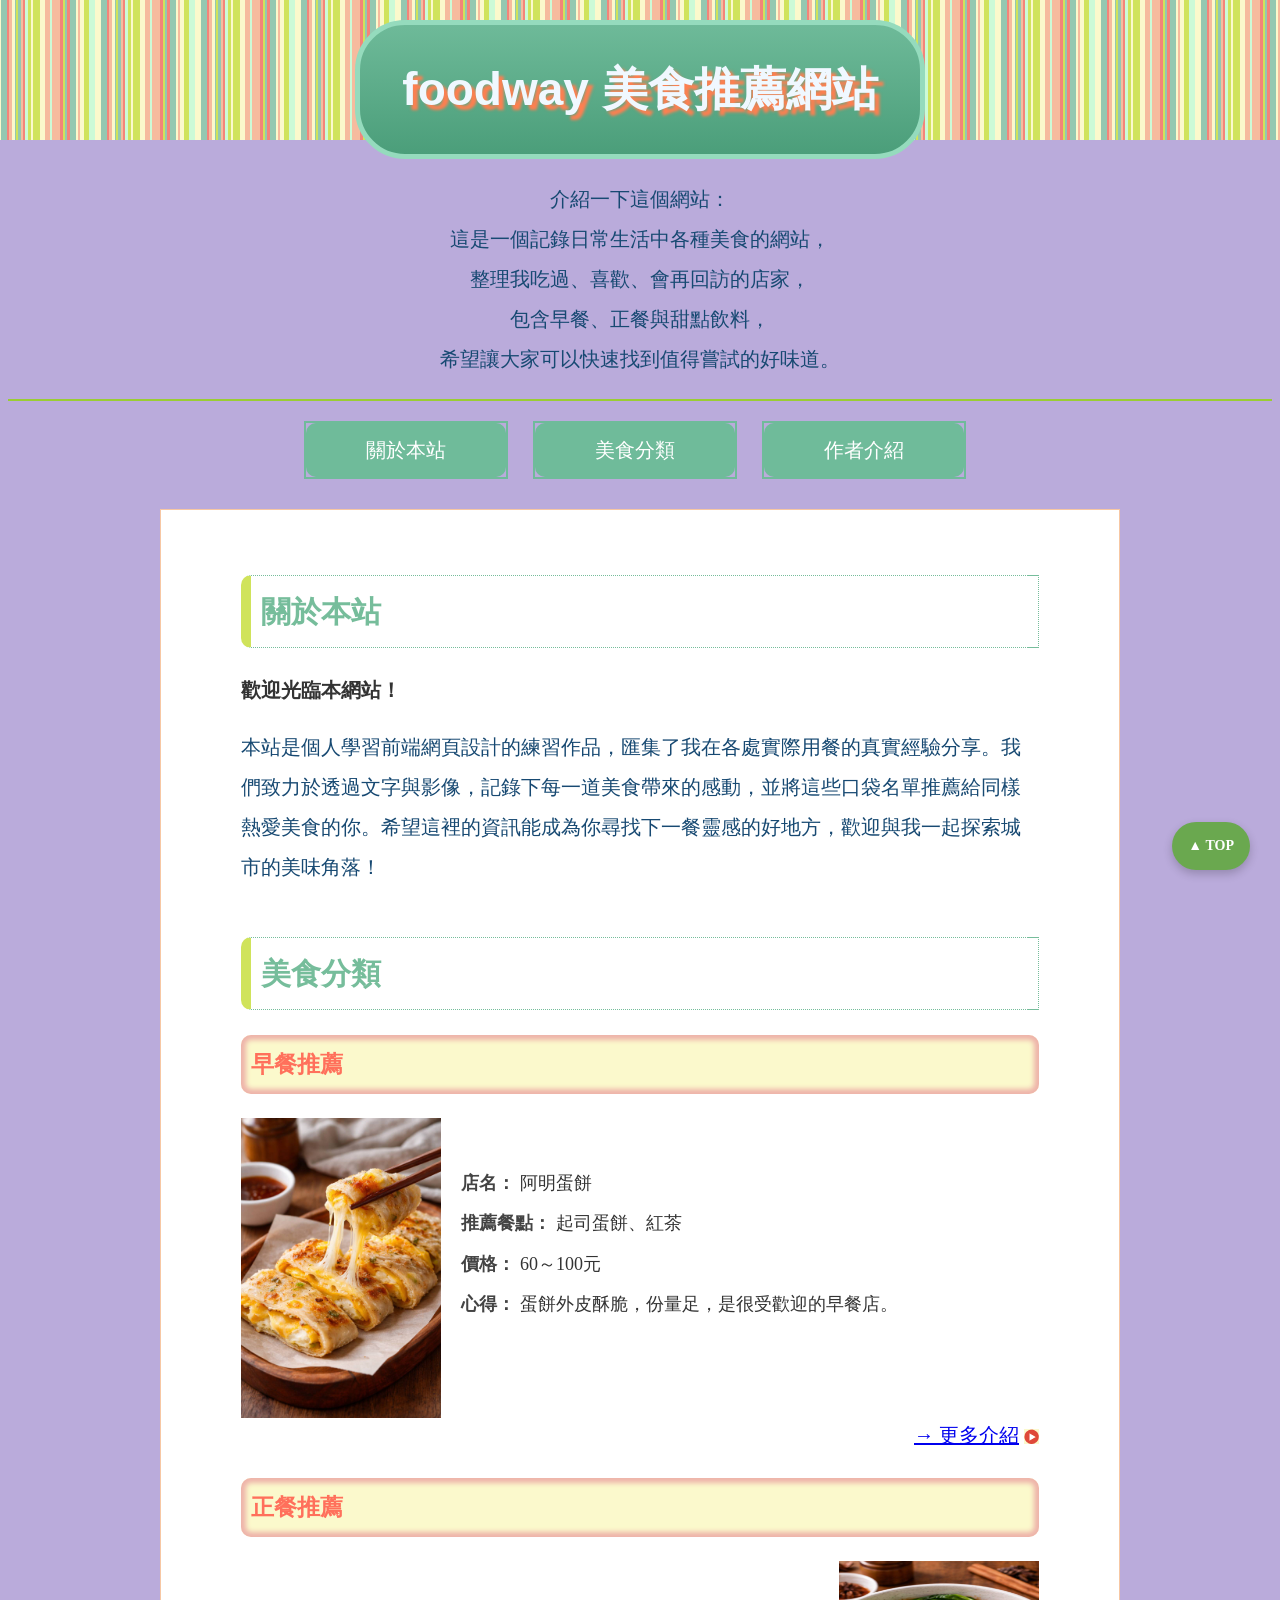
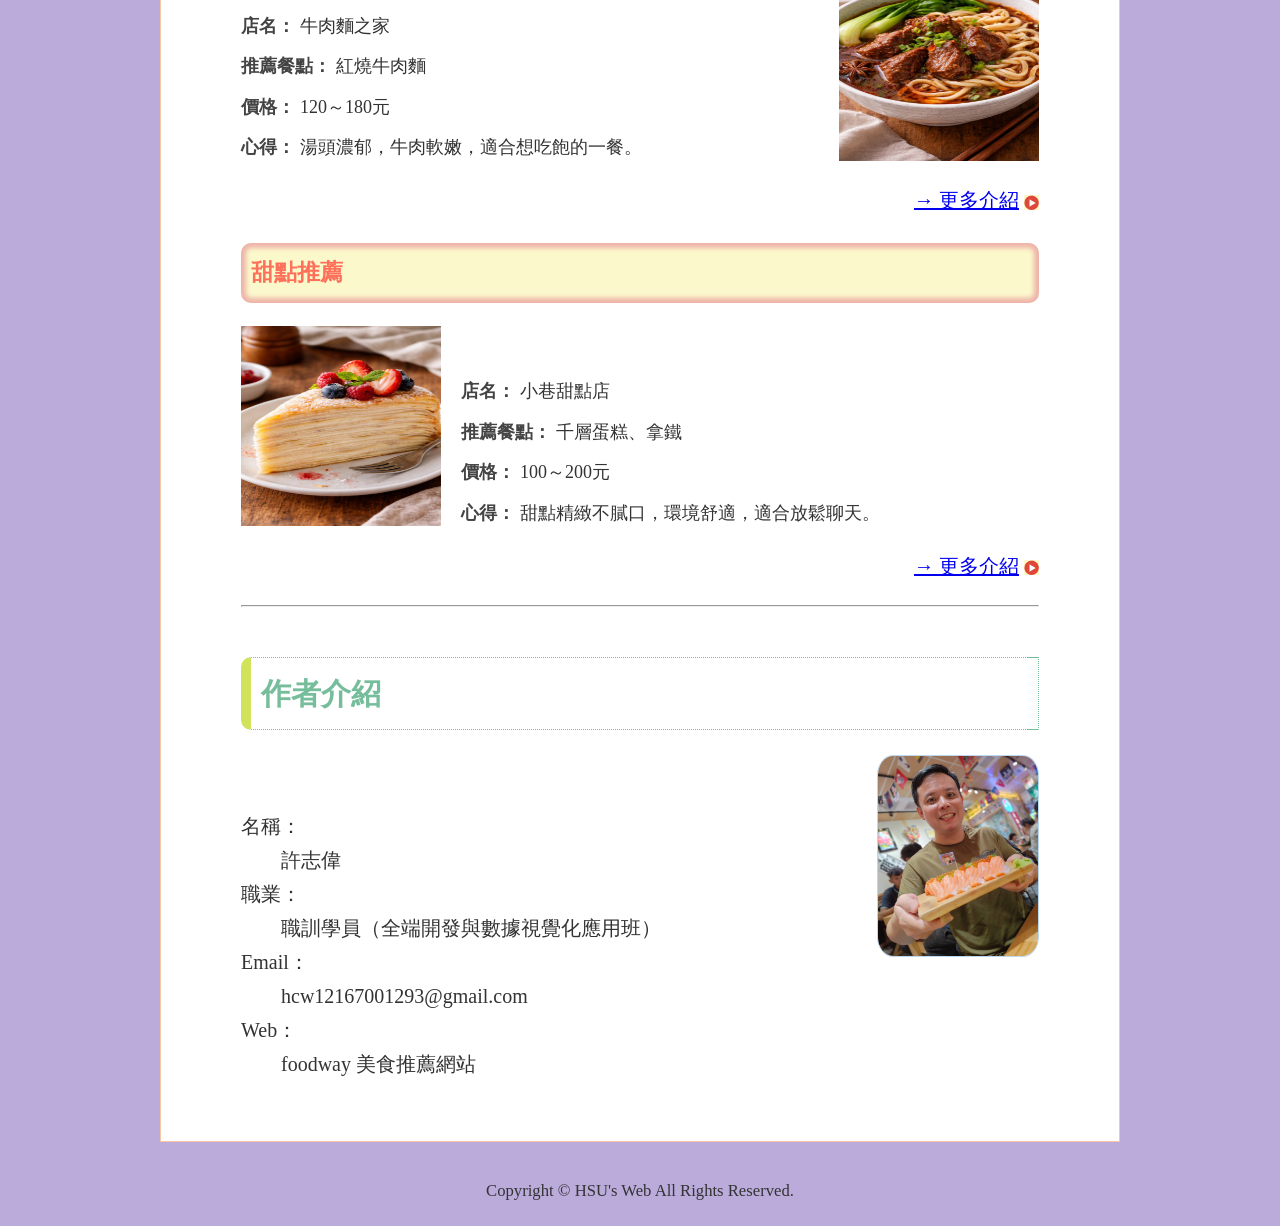
==== index.html @ b3e3e61b "Rename index.0416.html to index.html" ====
<!DOCTYPE html>
<html lang="zh-TW">

<head>
    <meta charset="UTF-8">
    <meta name="viewport" content="width=device-width, initial-scale=1.0">
    <title>foodway 美食推薦網站</title>
    <link rel="stylesheet" href="style0423.css">
</head>

<body>
    <main>
        <header>

            <h1>foodway 美食推薦網站</h1>
            <p class="introduce">介紹一下這個網站：<br>
                這是一個記錄日常生活中各種美食的網站，<br>
                整理我吃過、喜歡、會再回訪的店家，<br>
                包含早餐、正餐與甜點飲料，<br>
                希望讓大家可以快速找到值得嘗試的好味道。</p>
        </header>

        <hr color="yellowgreen" ，width="95%">
        <nav class="menu">
            <ul>
                <li><a href="#intro">關於本站</a></li>
                <li><a href="#foods">美食分類</a></li>
                <li><a href="#profile">作者介紹</a></li>
            </ul>
        </nav>

        <div class="content">
            <section id="intro">
                <h2>關於本站</h2>
                <p><strong >歡迎光臨本網站！</strong><p class="introduce">本站是個人學習前端網頁設計的練習作品，匯集了我在各處實際用餐的真實經驗分享。我們致力於透過文字與影像，記錄下每一道美食帶來的感動，並將這些口袋名單推薦給同樣熱愛美食的你。希望這裡的資訊能成為你尋找下一餐靈感的好地方，歡迎與我一起探索城市的美味角落！</p>
                </p>
            </section>


            <section id="foods">
                <h2>美食分類</h2>
                <p class="clear">
                <h3>早餐推薦</h3>
                <img class="imgL" src="./images/eggroll.jpg" width=200 hight="200" alt="無法顯示圖片" title="阿明蛋餅"><br>
                <ul class="food-intro-list">
                    <li ><strong>店名：</strong>阿明蛋餅</li>
                    <li><strong>推薦餐點：</strong>起司蛋餅、紅茶</li>
                    <li><strong>價格：</strong>60～100元</li>
                    <li><strong>心得：</strong>蛋餅外皮酥脆，份量足，是很受歡迎的早餐店。</li>
                </ul>
                <p class="clear more"><a href="./breakfast.html" target="_blank">→ 更多介紹</a></p>


                <h3 class="clear">正餐推薦</h3>
                <img class="imgR" src="./images/beefnoodle.jpg" width=200 height="200" alt="無法顯示圖片" title="牛肉麵之家"><br>
                <ul class="food-intro-list">
                    <li><strong>店名：</strong>牛肉麵之家</li>
                    <li><strong>推薦餐點：</strong>紅燒牛肉麵</li>
                    <li><strong>價格：</strong>120～180元</li>
                    <li><strong>心得：</strong>湯頭濃郁，牛肉軟嫩，適合想吃飽的一餐。</li>
                </ul>
                <p class="clear more"><a href="./meal.html" target="_blank">→ 更多介紹</a></p>

                <h3 class="clear">甜點推薦</h3>
                <img class="imgL" src="./images/cake.jpg" width=200 height="200" alt="無法顯示圖片" title="小巷甜點店"><br>
                <ul class="food-intro-list">
                    <li><strong>店名：</strong>小巷甜點店</li>
                    <li><strong>推薦餐點：</strong>千層蛋糕、拿鐵</li>
                    <li><strong>價格：</strong>100～200元</li>
                    <li><strong>心得：</strong>甜點精緻不膩口，環境舒適，適合放鬆聊天。</li>
                </ul>
                <p class="clear more"><a href="./dessert.html" target="_blank">→ 更多介紹</a></p>

            </section>

            <hr>
            <section id="profile" class="clearfix">
                <h2>作者介紹</h2>
                <img class="imgR imgRad" src="./images/profile2.jpg" width="160" height="200" alt="無法顯示圖片"
                    title="作者圖片"><br>
                <dl>
                    <dt>名稱：</dt>
                    <dd>許志偉</dd>
                    <dt>職業：</dt>
                    <dd>職訓學員（全端開發與數據視覺化應用班）</dd>
                    <dt>Email：</dt>
                    <dd>hcw12167001293@gmail.com</dd>
                    <dt>Web：</dt>
                    <dd>foodway 美食推薦網站</dd>
                </dl>
            </section>
        </div>
        <footer>
            <p>
                <small>Copyright © HSU's Web All Rights Reserved.</small>
            </p>
        </footer>
    </main>
    <a href="#" class="scroll-to-top" title="回到頂端">▲ TOP</a>
</body>

</html>
---- style0423.css ----
@charset "utf-8";

/*視窗背景色設定*/

body {
    background-color: #baabdb;
    background-image: url(./images/bg.png);
    background-repeat: repeat-x;
    color: #5ea09f
}it

/*連結顏色設定*/
a:link {
    color: green;
    text-decoration: none;
}

a:visited {
    color: purple;
}

a:hover {
    color: orange;
}

a:active {
    color: #3699e8;
}

/*頁首,導覽,頁尾的共通設定*/
/* header, nav, footer{
text-align: left;
} */
header {
    text-align: center;
}

.introduce {
    font-family: Georgia, 'Times New Roman', Times, serif;
    font-size: 20px;
    line-height: 2;        /* 行高拉開，更易閱讀 */
    color: #174972;
}

nav {
    text-align: center;
    margin: 20px auto;
    padding: 5px auto;
}

footer {
    text-align: center;
}

/*頁面標題設定*/
h1 {
    color: aliceblue;
    background-color: #59a986;
    /* 漸層設定 */
    background: linear-gradient(to bottom, #6eba99, #4b9e7a);
    
    width: 500px;
    border: 5px solid #95dbbd;
    padding: 30px;
    box-sizing: content-box;
    margin: 20px auto;
    
    /* 讓原本方方正正的格子變「圓角」 */
    border-radius: 50px;
    font-size: 230%;
    
    /* 文字陰影 */
    text-shadow: 5px 5px 3px coral;
    
    /* 行高（修正處） */
    line-height: 1.5em; 
    
    /* 字體清單（修正處） */
    font-family: "Microsoft JhengHei", sans-serif;
}

/*導覽樣式設定*/
.menu{
    margin-left: -2.5em;
    font-size: 20px;
}
.menu li{
    border: 2px solid #6fbb9a;
    list-style-type: none;
    display: inline-block;
    width: 200px;
    margin: 0 10px;
    /* padding: 10px;
    border-radius: 10px; */
    /* background-color: #6fbb9a; */
}

.menu li a {
    color: white;
    text-decoration: none;
    background-color: #6fbb9a;
    padding: 10px;
    display: block;
    border-radius: 10px;
}


/*內容區塊邊框設定*/
.content{
    background-color: #fff;
    width: 960px;
    border: 1px solid #f7c7a3;
    margin: 30px auto;
    padding: 40px 80px;
    box-sizing: border-box;
}
/*次標題設定*/
h2{
    color: #76bd9b;
    border: 1px dotted #76bd9b;
    border-left: 10px solid #d0e35b;
    padding: 10px;
    border-radius: 10px 0 0 10px;
}


/*小標題設定*/
h3{
    color: #ff705b;
    background-color: #fbf9cc;
    padding: 10px;
    border-radius: 10px;
    box-shadow: 0 0 5px 5px #eeb3aa inset;
}



/*文繞圖設定*/
.imgL{
    float: left;
    margin-right: 20px;
}
.imgR{
    float: right;
    margin-left: 20px;
}
.clear{
    clear: both;
}

.clearfix::after{
    content: "";
    display: block;
    clear: both;
}
/*「更多介紹」連結設定*/
.more{
    text-align: right;
}

.more::after{
    content: url(./images/ico_arrow.png);
    margin-left: 5px;
    vertical-align: middle;
}

/*連結圖示設定*/

/*圓形圖片設定*/
.imgRad{
     border-radius: 10%;
     border: 1px solid #bad7f0;
}

/*區塊間分隔*/
   div.content > section ~ section{
        margin-top: 50px;
   }
/*表格設定*/
table{
     width: 100%;
     border: 2px solid #f7c7a3;
     margin-bottom: 30px;
     border-collapse: collapse;
     /* border-spacing: 10px; */
}

table th, table td{
     border: 1px solid #f7c7a3;
     padding: 10px 20px;
}

table th{
     background-color: #ffeeee;
     text-align: left;
     width: 8em;
}

table caption{
     margin-bottom: 10px;
}

/*表單設定*/
table input[type="text"],
table input[type="email"],
table textarea{
     border: 1px solid #CCCCCC;
     padding: 10px;
     font-size: 1em;
     width: 100%;
     box-sizing: border-box;
}

table input[type="text"]:focus,
table input[type="email"]:focus,
table textarea:focus{
     background-color: #d0e35b;
     border: 1px solid #ff705b;
     border-radius: 10px;
     outline: none;
}

/*按鈕設定*/
.btns{
     text-align: center;
}

.btns input{
     width: 200px;
     background-color: #fff;
     border: 2px solid #f7c7a3;
     padding: 10px;
     border-radius: 10px;
     font-size: 1em;
     color: #7107b8;
     margin: 0 10px;
}

.btns input:hover{
     background-color: #f6d9c9;
}

.detail-container {
    max-width: 750px;      /* 集中視覺，閱讀不費力 */
    margin: 40px auto;     /* 上下留空 40px，左右置中 */
    padding: 0 20px;       /* 預留左右內襯，防止貼邊 */
}

/* 內容白底圖卡 */
.detail-card {
    background-color: #ffffff;
    border: 1px solid #e3ebd7; /* 配合您的綠色調邊框 */
    border-radius: 12px;       /* 圓角讓質感提升 */
    padding: 35px;
    box-shadow: 0 4px 12px rgba(0, 0, 0, 0.05); /* 輕微陰影 */
}

/* 詳細頁標題 */
.food-title {
    color: #437c17;        /* 配合主頁的綠色主題 */
    font-size: 24px;
    margin-bottom: 20px;
    text-align: center;    /* 標題居中 */
}

/* 圖片區塊 */
.detail-img-box {
    width: 100%;
    text-align: center;
    margin-bottom: 50px;   /* 與下方資訊拉開距離 */
}

/* 圖片本身 */
.detail-img-box img {
    width: 100%;           /* 寬度撐滿 */
    max-height: 450px;     /* 限制最高高度，避免大圖過長 */
    object-fit: cover;     /* 圖片自動裁切不變形 */
    border-radius: 8px;    /* 圖片微圓角 */
    padding: 20px;
}

/* 店家資訊清單 */
.food-intro-list {
    font-family: Georgia, 'Times New Roman', Times, serif;
    font-size: 18px;
    line-height: 2;        /* 行高拉開，更易閱讀 */
    color: #444444;
}

.food-meta {
    list-style: none;      /* 移除傳統圓點 */
    padding: 0;
    margin-bottom: 30px;
    background-color: #f9fbf7; /* 淡淡的綠底襯托 */
    padding: 20px;
    border-radius: 8px;
}

.food-meta li {
    font-family: Georgia, 'Times New Roman', Times, serif;
    font-size: 18px;
    line-height: 2;        /* 行高拉開，更易閱讀 */
    color: #444444;
}

/* 美味心得區塊 */
.food-content h3 {
    color: #2c5210;
    border-left: 4px solid #6aa84f; /* 左側綠色裝飾線 */
    padding-left: 10px;
    margin-bottom: 15px;
}

.food-content p {
    font-size: 18px;
    line-height: 1.8;      /* 舒適的內文行高 */
    color: #555555;
    text-align: justify;   /* 文字左右對齊 */
}

/* 返回主頁按鈕區塊 */
.back-box {
    text-align: center;
    margin-top: 40px;
}

/* 按鈕樣式 */
.back-btn {
    display: inline-block;
    background-color: #6aa84f; /* 配合主題的綠色按鈕 */
    color: #ffffff;
    text-decoration: none;     /* 拿掉超連結底線 */
    padding: 12px 35px;
    border-radius: 25px;       /* 膠囊造型 */
    font-size: 16px;
    font-weight: bold;
    transition: all 0.3s ease; /* 平滑過渡動畫 */
}

/* 滑鼠懸停效果 */
.back-btn:hover {
    background-color: #4e8234; /* 顏色變深 */
    box-shadow: 0 4px 8px rgba(0, 0, 0, 0.15);
}

.scroll-to-top {
    position: fixed;
    bottom: 30px;
    right: 30px;
    z-index: 999;
    display: inline-block;     /* 修正：確保這行與下方樣式都在大括號內部 */
    background-color: #6aa84f;
    color: #ffffff;
    padding: 12px 16px;
    font-size: 14px;
    font-weight: bold;
    text-decoration: none;
    border-radius: 50px;
    box-shadow: 0 4px 10px rgba(0, 0, 0, 0.2);
    transition: all 0.3s ease;
}

body, p, li, td, th, ul {
    font-size: 20px;
    line-height: 1.7;
    color: #333333;
}

.food-intro-list {
    list-style: none;
    padding: 0;
    margin: 15px 0;
}

.food-intro-list li {
    font-size: 18px;
    line-height: 1.8;
    margin-bottom: 8px;
    color: #333333;
}

.food-intro-list strong {
    color: #444444;
    margin-right: 5px;
}
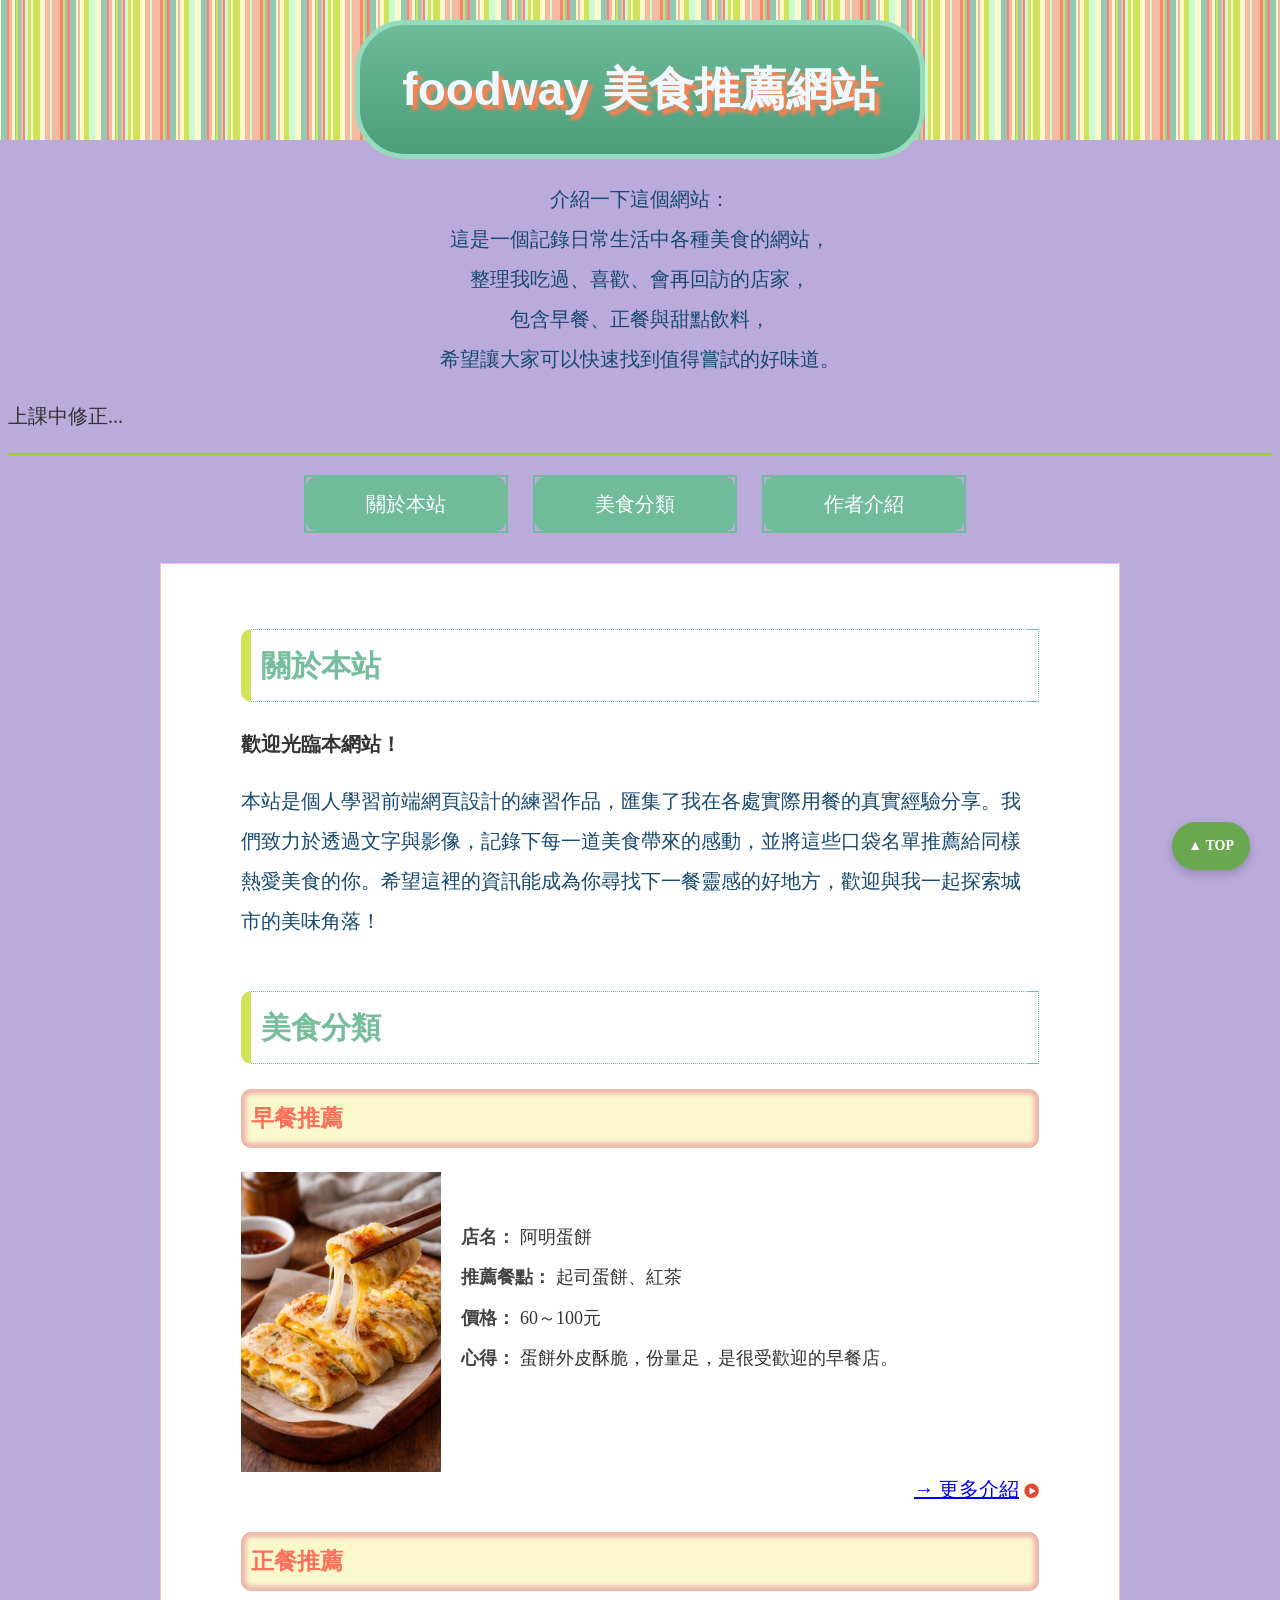
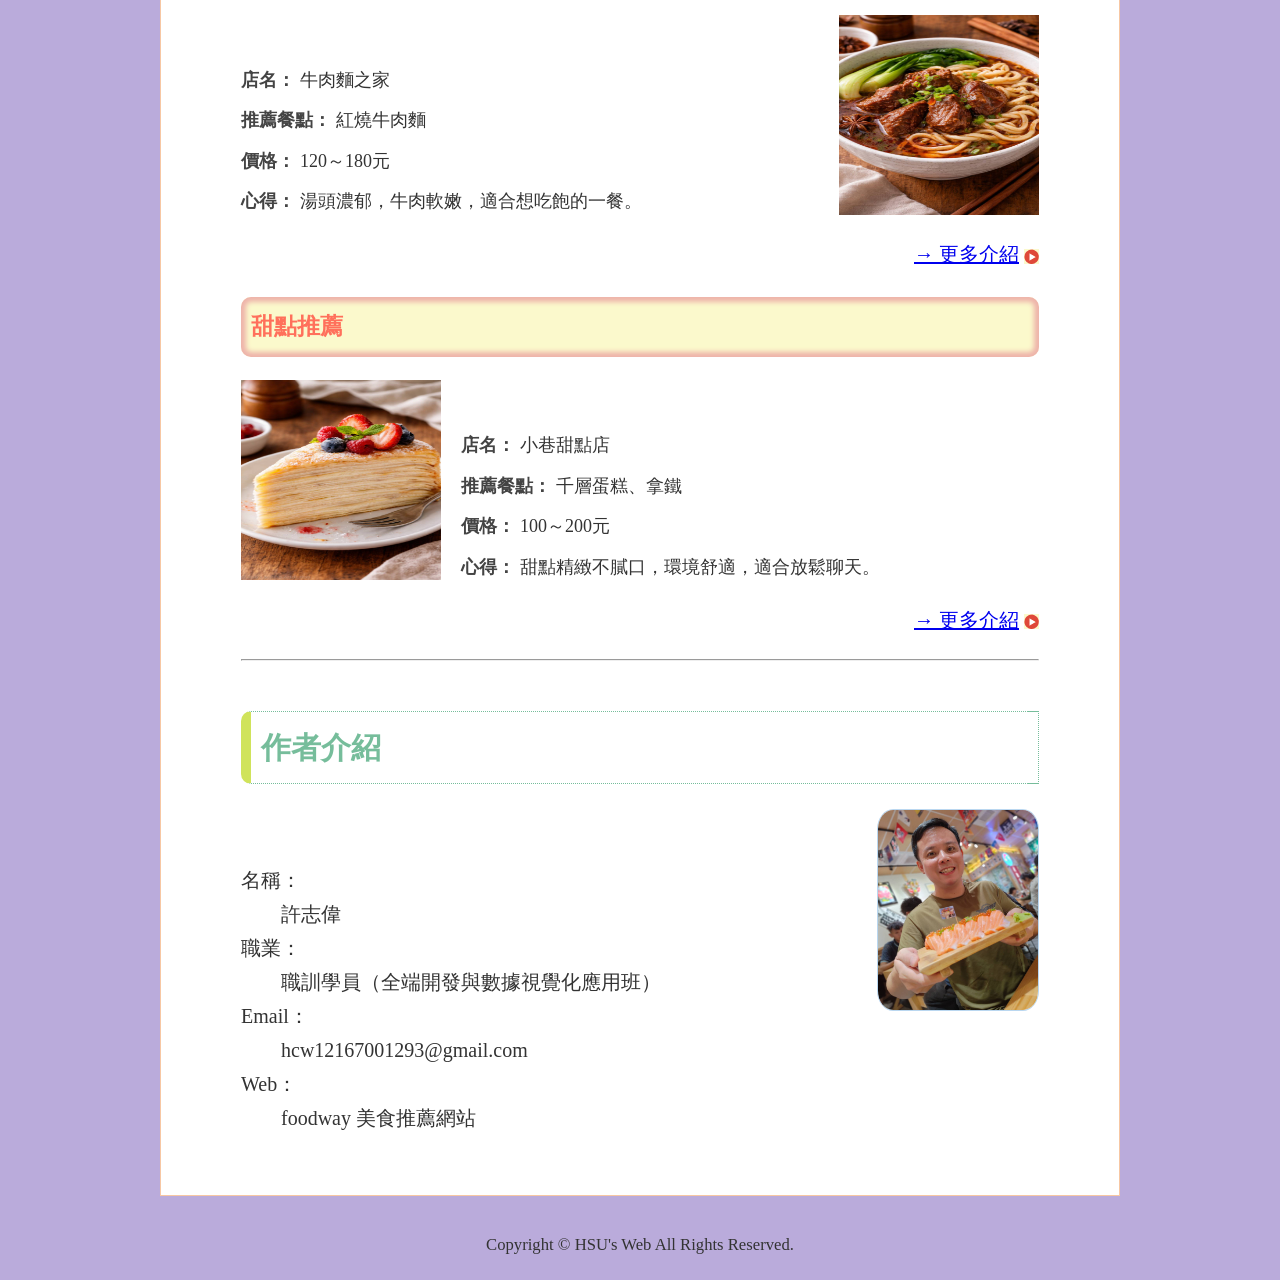
==== commit 01f4a3f0: "header+p修正" ====
--- a/index.html
+++ b/index.html
@@ -19,6 +19,7 @@
                 包含早餐、正餐與甜點飲料，<br>
                 希望讓大家可以快速找到值得嘗試的好味道。</p>
         </header>
+        <p >上課中修正...</p>
 
         <hr color="yellowgreen" ，width="95%">
         <nav class="menu">
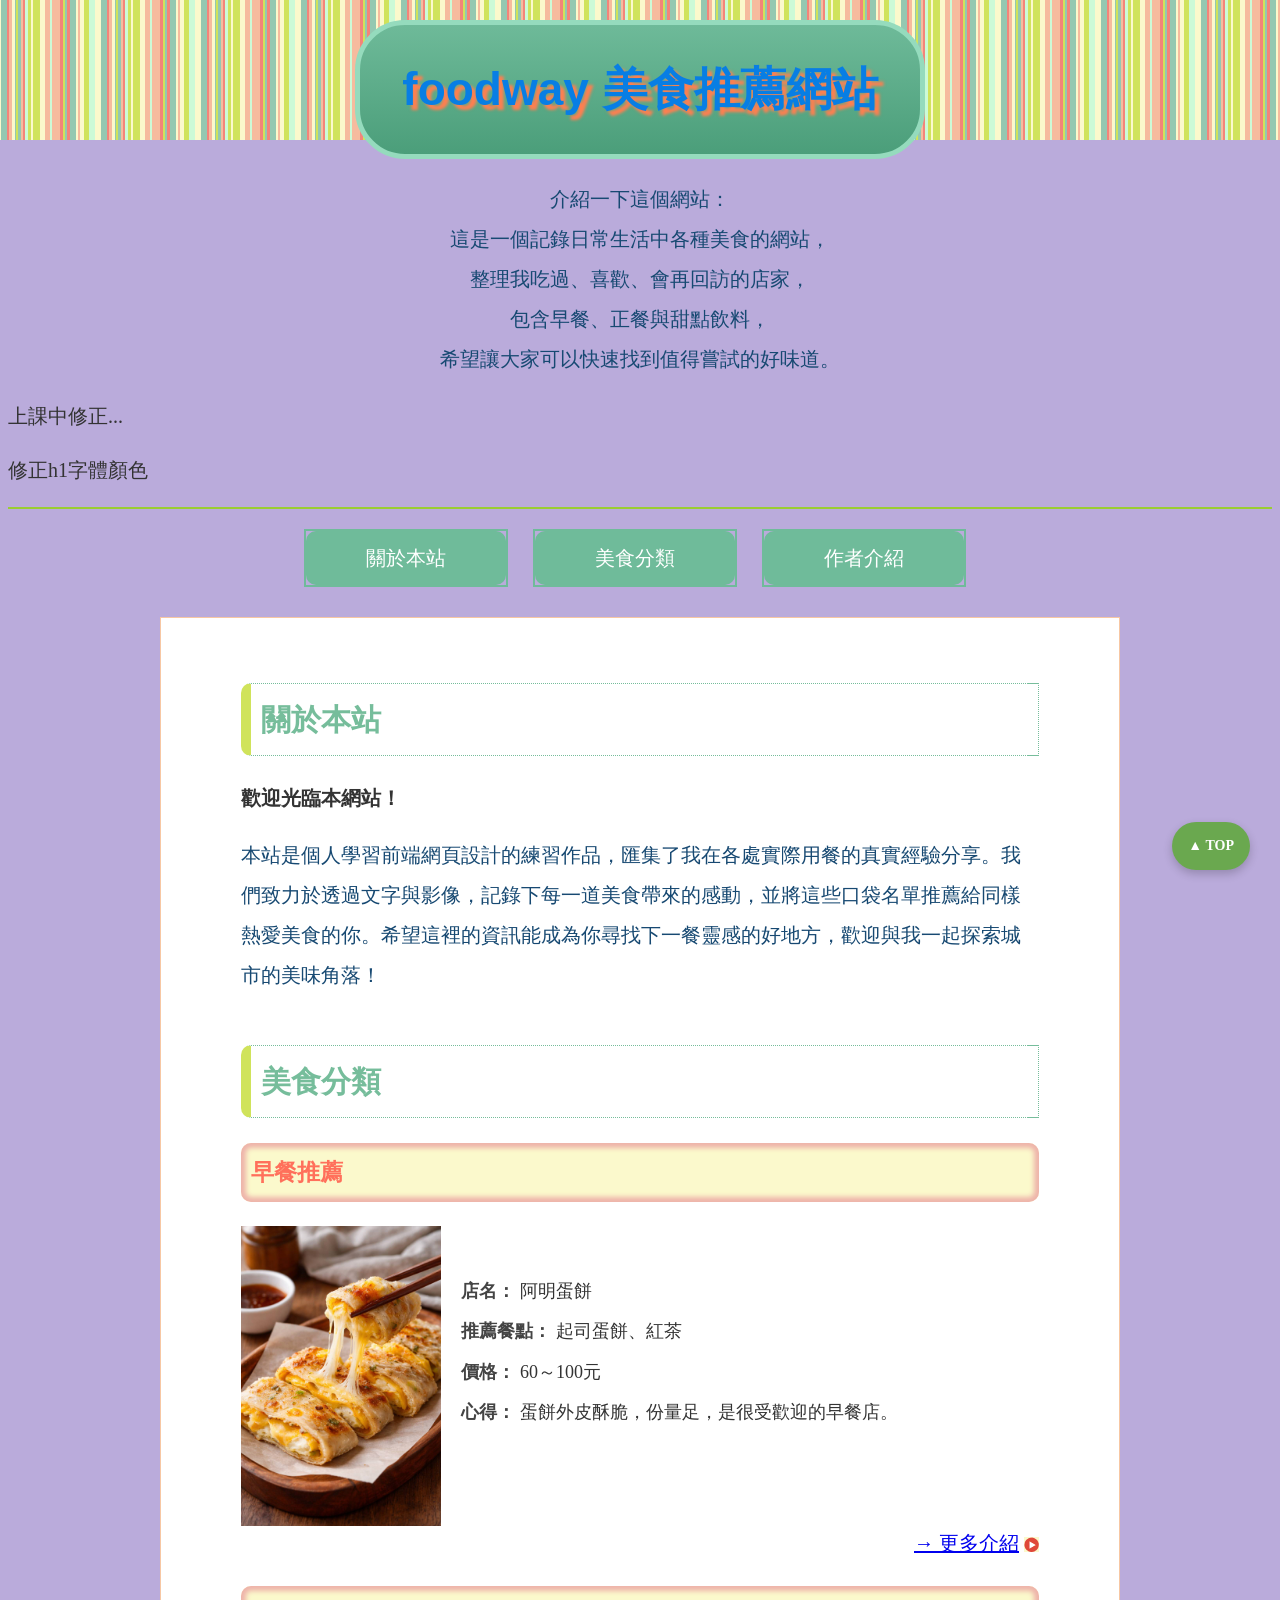
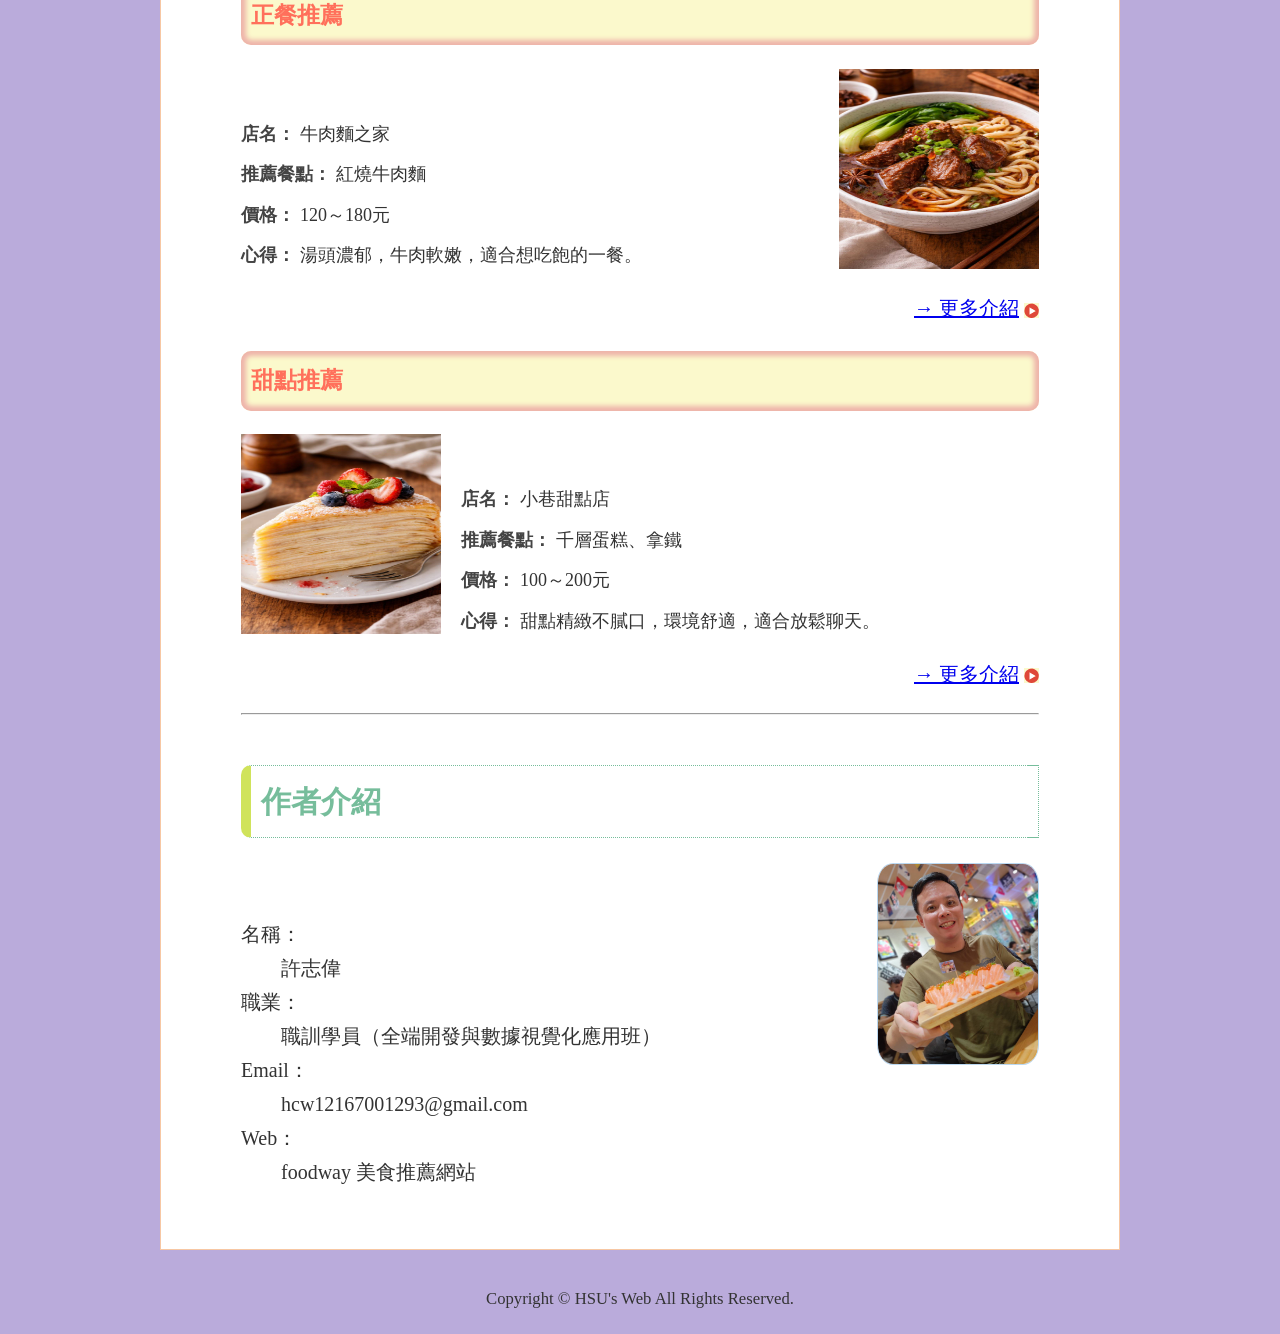
==== commit f136cdec: "header+p修正" ====
--- a/index.html
+++ b/index.html
@@ -20,6 +20,8 @@
                 希望讓大家可以快速找到值得嘗試的好味道。</p>
         </header>
         <p >上課中修正...</p>
+        <p >修正h1字體顏色</p>
+
 
         <hr color="yellowgreen" ，width="95%">
         <nav class="menu">
--- a/style0423.css
+++ b/style0423.css
@@ -54,7 +54,7 @@
 
 /*頁面標題設定*/
 h1 {
-    color: aliceblue;
+    color: rgb(8, 126, 228);
     background-color: #59a986;
     /* 漸層設定 */
     background: linear-gradient(to bottom, #6eba99, #4b9e7a);
